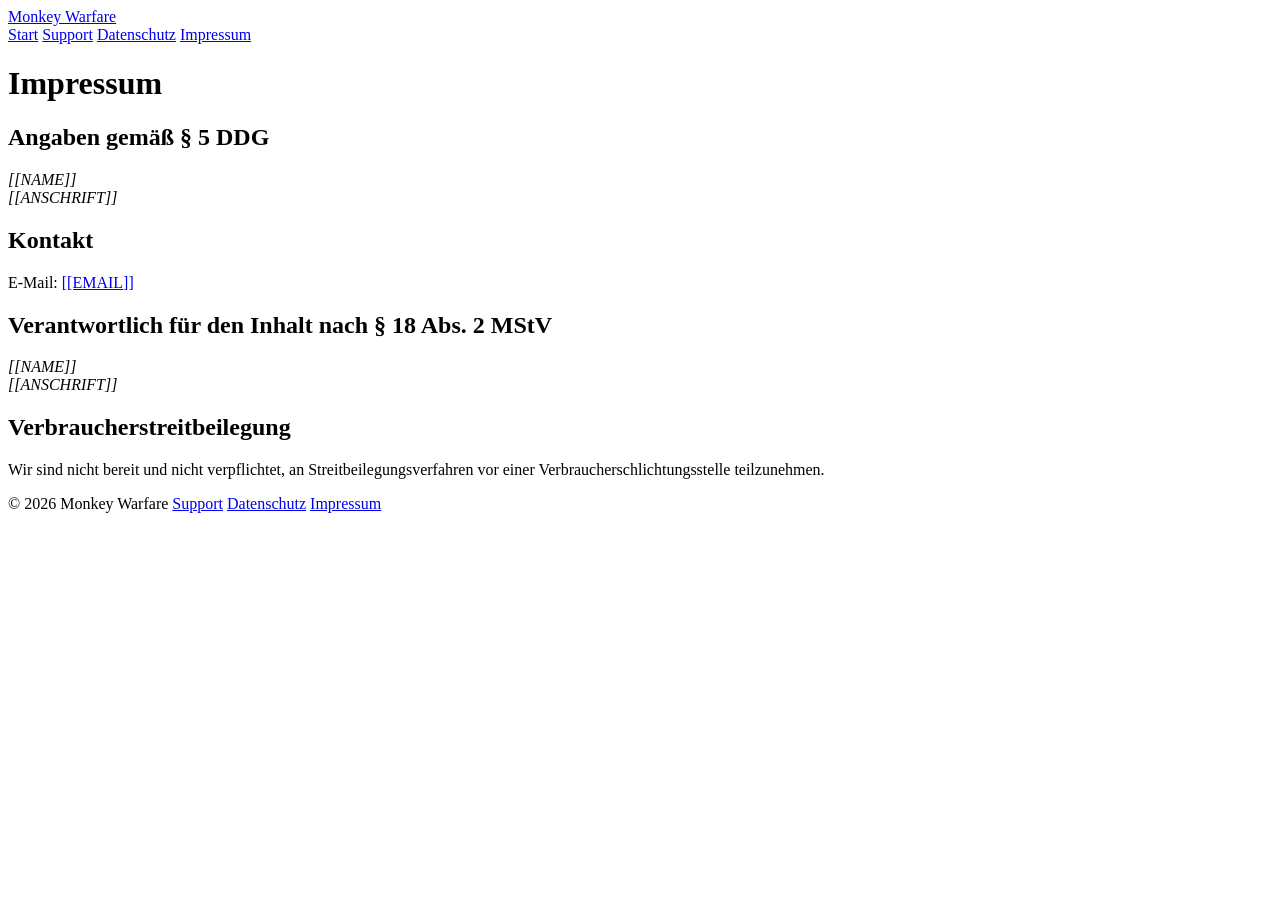
==== impressum.html @ 4e90af0b "Add files via upload" ====
<!doctype html>
<html lang="de">
<head>
  <meta charset="utf-8">
  <meta name="viewport" content="width=device-width, initial-scale=1">
  <title>Impressum – Monkey Warfare</title>
  <link rel="icon" href="assets/favicon.png">
  <link rel="stylesheet" href="assets/style.css">
</head>
<body>
  <header class="top">
    <div class="top__inner">
      <a class="top__brand" href="./"><img src="assets/icon.png" alt="">Monkey Warfare</a>
      <nav>
        <a href="./">Start</a>
        <a href="support.html">Support</a>
        <a href="datenschutz.html">Datenschutz</a>
        <a href="impressum.html" aria-current="page">Impressum</a>
      </nav>
    </div>
  </header>

  <main>
    <h1>Impressum</h1>

    <h2>Angaben gemäß § 5 DDG</h2>
    <address>
      [[NAME]]<br>
      [[ANSCHRIFT]]
    </address>

    <h2>Kontakt</h2>
    <p>E-Mail: <a href="mailto:[[EMAIL]]">[[EMAIL]]</a><!--TELEFON--></p>

    <h2>Verantwortlich für den Inhalt nach § 18 Abs. 2 MStV</h2>
    <address>
      [[NAME]]<br>
      [[ANSCHRIFT]]
    </address>

    <h2>Verbraucherstreitbeilegung</h2>
    <p>Wir sind nicht bereit und nicht verpflichtet, an Streitbeilegungsverfahren vor einer Verbraucherschlichtungsstelle
      teilzunehmen.</p>
  </main>

  <footer>
    <div class="inner">
      <span>© 2026 Monkey Warfare</span>
      <a href="support.html">Support</a>
      <a href="datenschutz.html">Datenschutz</a>
      <a href="impressum.html">Impressum</a>
    </div>
  </footer>
</body>
</html>
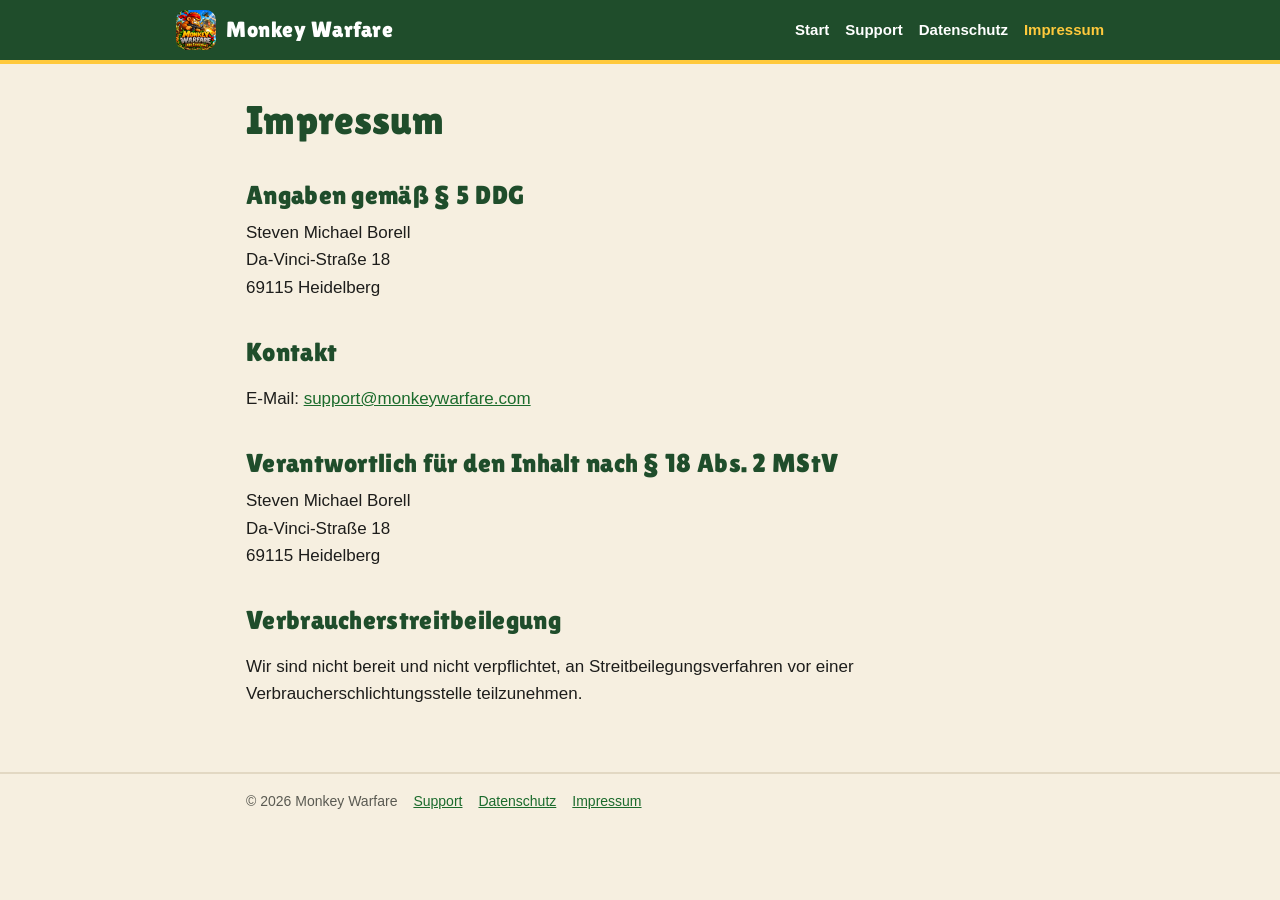
==== commit 9afffd60: "Add files via upload" ====
--- a/impressum.html
+++ b/impressum.html
@@ -25,17 +25,19 @@
 
     <h2>Angaben gemäß § 5 DDG</h2>
     <address>
-      [[NAME]]<br>
-      [[ANSCHRIFT]]
+      Steven Michael Borell<br>
+      Da-Vinci-Straße 18<br>
+      69115 Heidelberg
     </address>
 
     <h2>Kontakt</h2>
-    <p>E-Mail: <a href="mailto:[[EMAIL]]">[[EMAIL]]</a><!--TELEFON--></p>
+    <p>E-Mail: <a href="mailto:support@monkeywarfare.com">support@monkeywarfare.com</a></p>
 
     <h2>Verantwortlich für den Inhalt nach § 18 Abs. 2 MStV</h2>
     <address>
-      [[NAME]]<br>
-      [[ANSCHRIFT]]
+      Steven Michael Borell<br>
+      Da-Vinci-Straße 18<br>
+      69115 Heidelberg
     </address>
 
     <h2>Verbraucherstreitbeilegung</h2>
--- a/assets/style.css
+++ b/assets/style.css
@@ -0,0 +1,131 @@
+/* monkeywarfare.com – eine Datei für alle Seiten. Schrift lokal (kein Google-Fonts-Abruf, DSGVO). */
+@font-face {
+  font-family: "Lilita One";
+  src: url("LilitaOne-Regular.ttf") format("truetype");
+  font-display: swap;
+}
+
+:root {
+  --jungle: #1f4d2b;
+  --jungle-dark: #12301a;
+  --leaf: #3f8f3a;
+  --banana: #ffc93c;
+  --bandana: #d7262e;
+  --sand: #f6efe0;
+  --ink: #1d1d1b;
+  --muted: #5a5a52;
+  --card: #ffffff;
+  --line: #e2d8c3;
+}
+
+* { box-sizing: border-box; }
+
+body {
+  margin: 0;
+  background: var(--sand);
+  color: var(--ink);
+  font: 17px/1.6 -apple-system, BlinkMacSystemFont, "Segoe UI", Roboto, Helvetica, Arial, sans-serif;
+}
+
+a { color: #1b6b2c; }
+a:hover { color: var(--bandana); }
+
+.top {
+  background: var(--jungle);
+  border-bottom: 4px solid var(--banana);
+}
+.top__inner {
+  max-width: 960px;
+  margin: 0 auto;
+  padding: 10px 16px;
+  display: flex;
+  align-items: center;
+  gap: 12px;
+  flex-wrap: wrap;
+}
+.top__brand {
+  display: flex;
+  align-items: center;
+  gap: 10px;
+  color: #fff;
+  text-decoration: none;
+  font-family: "Lilita One", sans-serif;
+  font-size: 22px;
+  letter-spacing: 0.5px;
+}
+.top__brand img { width: 40px; height: 40px; border-radius: 10px; }
+.top nav { margin-left: auto; display: flex; gap: 16px; flex-wrap: wrap; }
+.top nav a { color: #fff; text-decoration: none; font-weight: 600; font-size: 15px; }
+.top nav a:hover, .top nav a[aria-current="page"] { color: var(--banana); }
+
+.hero { background: var(--jungle-dark); }
+.hero img { display: block; width: 100%; max-width: 1400px; margin: 0 auto; height: auto; }
+
+main {
+  max-width: 820px;
+  margin: 0 auto;
+  padding: 32px 16px 48px;
+}
+
+h1, h2 {
+  font-family: "Lilita One", sans-serif;
+  font-weight: 400;
+  letter-spacing: 0.3px;
+  line-height: 1.2;
+}
+h1 { font-size: 40px; margin: 0 0 8px; color: var(--jungle); }
+h2 { font-size: 26px; margin: 36px 0 8px; color: var(--jungle); }
+h3 { font-size: 18px; margin: 24px 0 4px; }
+
+.lead { font-size: 20px; color: var(--muted); margin-top: 0; }
+.stand { color: var(--muted); font-size: 15px; }
+
+.cards {
+  display: grid;
+  grid-template-columns: repeat(auto-fit, minmax(220px, 1fr));
+  gap: 16px;
+  margin: 24px 0;
+}
+.card {
+  background: var(--card);
+  border: 2px solid var(--line);
+  border-radius: 14px;
+  padding: 16px 18px;
+}
+.card strong {
+  display: block;
+  font-family: "Lilita One", sans-serif;
+  font-weight: 400;
+  font-size: 20px;
+  color: var(--bandana);
+}
+.card p { margin: 4px 0 0; }
+
+.box {
+  background: var(--card);
+  border-left: 5px solid var(--banana);
+  border-radius: 8px;
+  padding: 12px 16px;
+  margin: 16px 0;
+}
+
+address { font-style: normal; }
+
+footer {
+  border-top: 2px solid var(--line);
+  color: var(--muted);
+  font-size: 14px;
+}
+footer .inner {
+  max-width: 820px;
+  margin: 0 auto;
+  padding: 16px;
+  display: flex;
+  gap: 16px;
+  flex-wrap: wrap;
+}
+
+@media (max-width: 560px) {
+  h1 { font-size: 32px; }
+  .top nav { margin-left: 0; width: 100%; }
+}
